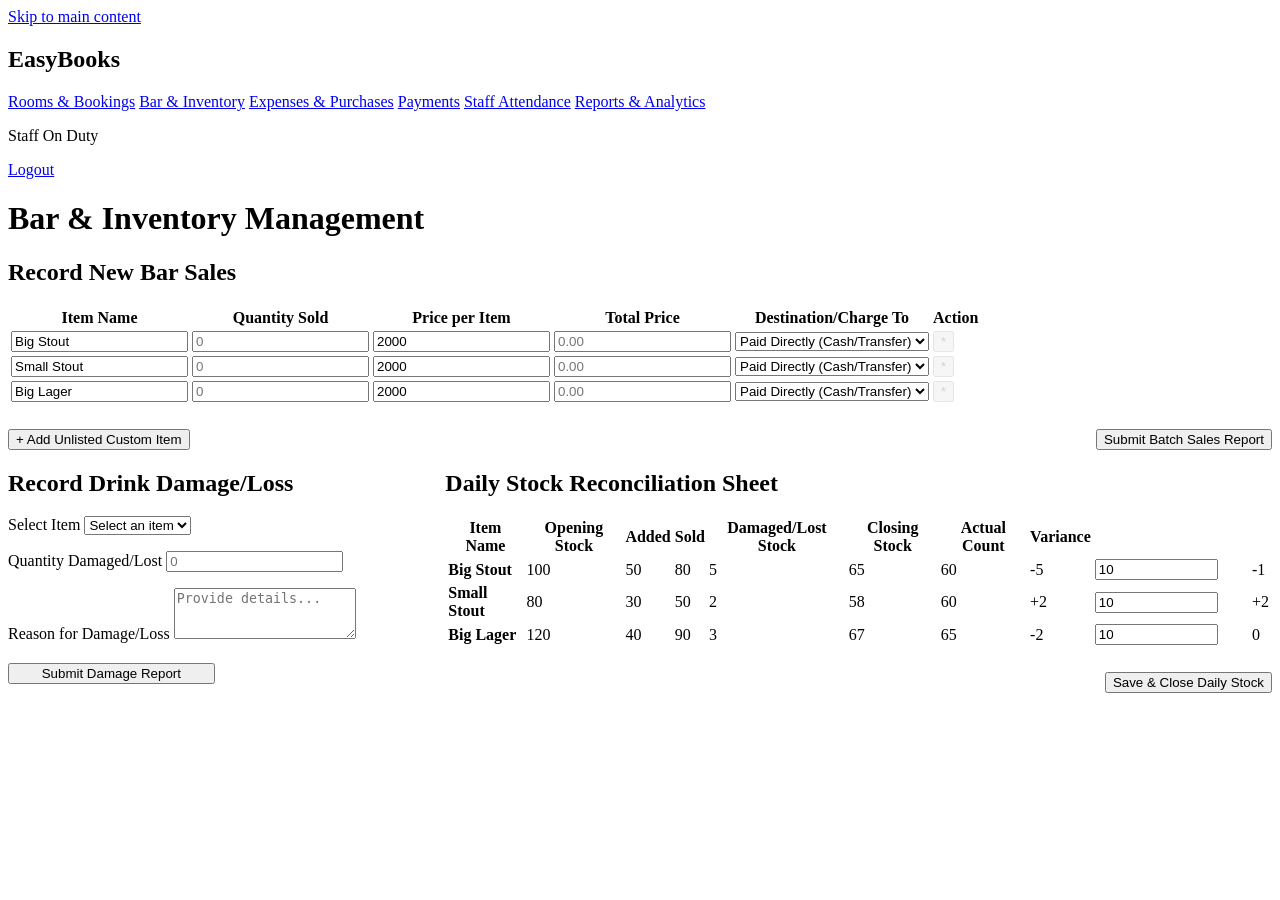
==== bar-inventory.html @ 4b9fae98 "new changes" ====
<!DOCTYPE html>
<html lang="en">
<head>
    <meta charset="UTF-8">
    <meta name="viewport" content="width=device-width, initial-scale=1.0">
    <meta name="description" content="view all recorded bar sales and inventory for Bricks House 48 Apartment">
    <link rel="stylesheet" href="style.css">
    <title>EasyBooks-Bar & Inventory</title>
</head>
<body class="dashboard-page">
    <a href="#main-content" class="skip-link">Skip to main content</a>

    <div class="app-shell">
    <aside class="sidebar" id="sidebar">
        <div class="sidebar-brand">
            <h2>EasyBooks</h2>
        </div>
        <nav class="sidebar-menu">
            <a href="dashboard.html" class="menu-item active" aria-label="Primary nagivation" aria-current="page">Rooms &amp; Bookings</a>
            <a href="bar-inventory.html" class="menu-item" aria-label="Bar & Inventory">Bar & Inventory</a>
            <a href="expenses.html" class="menu-item" aria-label="Expenses & Purchases">Expenses & Purchases</a>
            <a href="payments.html" class="menu-item" aria-label="Payments">Payments</a>
            <a href="attendance.html" class="menu-item" aria-label="Staff Attendance">Staff Attendance</a>
            <a href="reports.html" class="menu-item" aria-label="Reports & Analytics">Reports & Analytics</a>
        </nav>

        <div class="sidebar-footer">
            <p class="user-badge">Staff On Duty</p>
            <a href="login.html" class="logout-link">Logout</a>
        </div>

    </aside>
    <main class="main-content">
        <header class="top-header">
            <h1>Bar & Inventory Management</h1>
        </header>

        <div  class="content-split">
            <div class="forms-stack">
                <section class="card form-selection">
                    <h2>Record New Bar Sales</h2>
                    <form class="bar-sale-form">
                     <div class="table-responsive">
                        <table id="pos-sales-table">
                             <thead>
                                <tr>
                                    <th>Item Name</th>
                                    <th>Quantity Sold</th>
                                    <th>Price per Item</th>
                                    <th>Total Price</th>
                                    <th>Destination/Charge To</th>
                                    <th>Action</th>  
                                </tr>
                             </thead>
                                <tbody>
                                    <tr>
                                        <td><input type="text" value="Big Stout" readonly></td>
                                        <td><input type="number" min="0" placeholder="0"></td>
                                        <td><input type="price" value="2000"></td>
                                        <td><input type="number" placeholder="0.00" readonly></td>
                                        <td>
                                            <select>
                                                <option value="direct">Paid Directly (Cash/Transfer)</option>
                                                <option value="studio">Charge to Studio</option>
                                                <option value="executive">Charge to Executive</option>
                                                <option value="3-bedroom">Charge to 3BedRoom Flat</option>
                                                <option value="2-bedroom">Charge to 2BedRoom Flat</option>
                                            </select>
                                        </td>
                                        <td><button type="button" class="btn-delete" disabled style="cursor: not-allowed; opacity: 0.5;">*</button></td>
                                    </tr>  
                                    <tr>
                                        <td><input type="text" value="Small Stout" readonly></td>
                                        <td><input type="number" min="0" placeholder="0"></td>
                                        <td><input type="price" value="2000"></td>
                                        <td><input type="number" placeholder="0.00" readonly></td>
                                        <td>
                                            <select>
                                                <option value="direct">Paid Directly (Cash/Transfer)</option>
                                                <option value="studio">Charge to Studio</option>
                                                <option value="executive">Charge to Executive</option>
                                                <option value="3-bedroom">Charge to 3BedRoom Flat</option>
                                                <option value="2-bedroom">Charge to 2BedRoom Flat</option>
                                            </select>
                                        </td>
                                        <td><button type="button" class="btn-delete" disabled style="cursor: not-allowed; opacity: 0.5;">*</button></td>
                                    </tr>
                                    <tr>
                                        <td><input type="text" value="Big Lager" readonly></td>
                                        <td><input type="number" min="0" placeholder="0"></td>
                                        <td><input type="price" value="2000"></td>
                                        <td><input type="number" placeholder="0.00" readonly></td>
                                        <td>
                                            <select>
                                                <option value="direct">Paid Directly (Cash/Transfer)</option>
                                                <option value="studio">Charge to Studio</option>
                                                <option value="executive">Charge to Executive</option>
                                                <option value="3-bedroom">Charge to 3BedRoom Flat</option>
                                                <option value="2-bedroom">Charge to 2BedRoom Flat</option>
                                            </select>
                                        </td>
                                        <td><button type="button" class="btn-delete" disabled style="cursor: not-allowed; opacity: 0.5;">*</button></td>
                                    </tr>
                                </tbody>    
                        </table>
                     </div>
                        
                        <div style="margin-top: 1.5rem; display: flex; justify-content: space-between; gap: 1rem; flex-wrap: wrap;">
                            <button type="button" id="add-item-row-btn" class="btn-secondary">+ Add Unlisted Custom Item</button>
                            <button type="submit" class="btn-primary">Submit Batch Sales Report</button>
                        </div>
                    </form>
                </section>
                <div style="display: grid; grid-template-columns: 1fr 2fr; gap: 1.5rem; width: 100%;">

                    <section class="card form-section" style="height: max-content;">
                        <h2>Record Drink Damage/Loss</h2>
                        <form class="damage-form">
                            <div class="form-group" style="margin-bottom: 1rem;">
                                <label for="damage-name">Select Item</label>
                                <select id="damage-name">
                                    <option value="" disabled selected>Select an item</option>
                                    <option value="big-stout">Big Stout</option>
                                    <option value="small-stout">Small Stout</option>
                                    <option value="big-lager">Big Lager</option>
                                </select>
                            </div>
                            <div class="form-group" style="margin-bottom: 1rem;">
                                <label for="damage-quantity">Quantity Damaged/Lost</label>
                                <input type="number" id="damage-quantity" min="1" placeholder="0">
                            </div>
                            <div class="form-group" style="margin-bottom: 1.25rem;">
                                <label for="damage-reason">Reason for Damage/Loss</label>
                                <textarea id="damage-reason" rows="3" placeholder="Provide details..." required></textarea>
                            </div>
                            <button type="submit" style="width: 50%;" class="btn-danger">Submit Damage Report</button> 
                        </form>
                    </section>

                    <section class="card table-section">
                        <h2> Daily Stock Reconciliation Sheet</h2>
                        <div class="table-responsive">
                            <table id="stock-reconciliation-table">
                                <thead>
                                    <tr>
                                        <th>Item Name</th>
                                        <th>Opening Stock</th>
                                        <th>Added</th>
                                        <th>Sold</th>
                                        <th>Damaged/Lost Stock</th>
                                        <th>Closing Stock</th>
                                        <th>Actual Count</th>
                                        <th>Variance</th>
                                    </tr>
                                </thead>
                                <tbody>
                                    <tr>
                                        <td><strong>Big Stout</strong></td>
                                        <td>100</td>
                                        <td>50</td>
                                        <td>80</td>
                                        <td>5</td>
                                        <td>65</td>
                                        <td>60</td>
                                        <td>-5</td>
                                        <td><input type="number" style="width: 75%;" value="10"></td>
                                        <td><span class="badge-negative">-1</span></td>
                                    </tr>
                                    <tr>
                                        <td><strong>Small Stout</strong></td>
                                        <td>80</td>
                                        <td>30</td>
                                        <td>50</td>
                                        <td>2</td>
                                        <td>58</td>
                                        <td>60</td>
                                        <td>+2</td>
                                        <td><input type="number" style="width: 75%;" value="10"></td>
                                        <td><span class="badge-positive">+2</span></td>
                                    </tr>
                                    <tr>
                                        <td><strong>Big Lager</strong></td>
                                        <td>120</td>
                                        <td>40</td>
                                        <td>90</td>
                                        <td>3</td>
                                        <td>67</td>
                                        <td>65</td>
                                        <td>-2</td>
                                        <td><input type="number" style="width: 75%;" value="10"></td>
                                        <td><span class="badge-neutral">0</span></td>
                                    </tr>
                                </tbody>
                            </table>
                        </div>
                        <div style="margin-top: 1.5rem; text-align: right;">
                            <button type="button" class="btn-success">Save & Close Daily Stock</button>
                        </div>
                    </section>

                </div>

            </div>
        </div>
    </main>
</body>
</html>
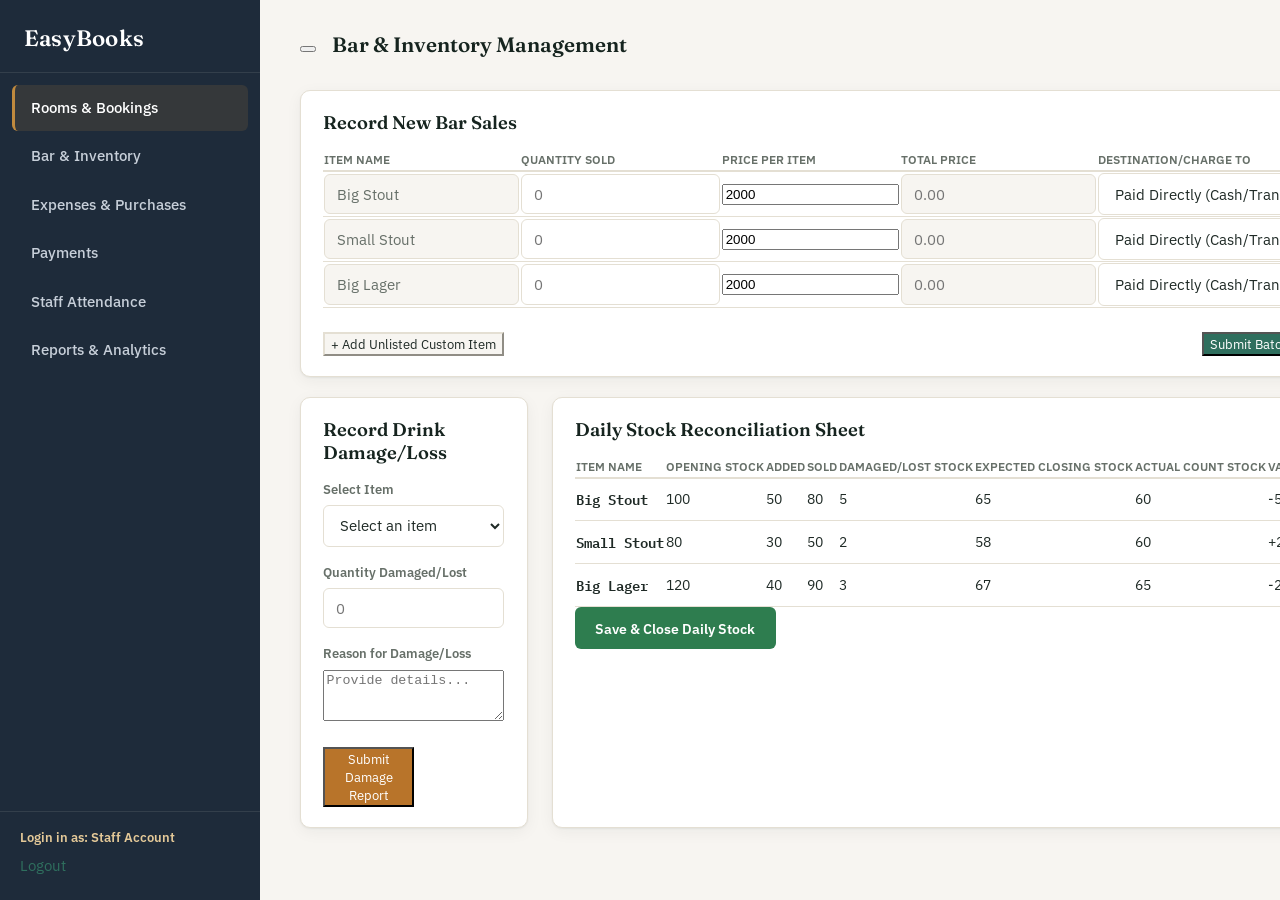
==== commit 0b71bb53: "new changes made" ====
--- a/bar-inventory.html
+++ b/bar-inventory.html
@@ -3,6 +3,7 @@
 <head>
     <meta charset="UTF-8">
     <meta name="viewport" content="width=device-width, initial-scale=1.0">
+    <meta name="color-scheme" content="light only">
     <meta name="description" content="view all recorded bar sales and inventory for Bricks House 48 Apartment">
     <link rel="stylesheet" href="style.css">
     <title>EasyBooks-Bar & Inventory</title>
@@ -17,25 +18,31 @@
         </div>
         <nav class="sidebar-menu">
             <a href="dashboard.html" class="menu-item active" aria-label="Primary nagivation" aria-current="page">Rooms &amp; Bookings</a>
-            <a href="bar-inventory.html" class="menu-item" aria-label="Bar & Inventory">Bar & Inventory</a>
-            <a href="expenses.html" class="menu-item" aria-label="Expenses & Purchases">Expenses & Purchases</a>
-            <a href="payments.html" class="menu-item" aria-label="Payments">Payments</a>
-            <a href="attendance.html" class="menu-item" aria-label="Staff Attendance">Staff Attendance</a>
-            <a href="reports.html" class="menu-item" aria-label="Reports & Analytics">Reports & Analytics</a>
+            <a href="bar-inventory.html" class="menu-item">Bar &amp; Inventory</a>
+            <a href="expenses.html" class="menu-item">Expenses &amp; Purchases</a>
+            <a href="payments.html" class="menu-item">Payments</a>
+            <a href="attendance.html" class="menu-item">Staff Attendance</a>
+            <a href="reports.html" class="menu-item">Reports &amp; Analytics</a>
         </nav>
 
         <div class="sidebar-footer">
-            <p class="user-badge">Staff On Duty</p>
-            <a href="login.html" class="logout-link">Logout</a>
+            <p class="user-badge">Login in as: <span id="currentUserName">Staff Account</span></p>
+            <a href="index.html" class="logout-link">Logout</a>
         </div>
 
     </aside>
+    <div class="sidebar-overlay" id="sidebarOverlay"></div>
     <main class="main-content">
         <header class="top-header">
-            <h1>Bar & Inventory Management</h1>
+            <button id="sidebarToggle" aria-label="Toggle sidebar">
+                <span class="hamburger"></span>
+                <span class="hamburger"></span>
+                <span class="hamburger"></span>
+            </button>
+            <h1>Bar &amp; Inventory Management</h1>
         </header>
 
-        <div  class="content-split">
+        <div  class="content-split-verical">
             <div class="forms-stack">
                 <section class="card form-selection">
                     <h2>Record New Bar Sales</h2>
@@ -126,8 +133,8 @@
                                 </select>
                             </div>
                             <div class="form-group" style="margin-bottom: 1rem;">
-                                <label for="damage-quantity">Quantity Damaged/Lost</label>
-                                <input type="number" id="damage-quantity" min="1" placeholder="0">
+                                <label for="damage-qty">Quantity Damaged/Lost</label>
+                                <input type="number" id="damage-qty" min="1" placeholder="0">
                             </div>
                             <div class="form-group" style="margin-bottom: 1.25rem;">
                                 <label for="damage-reason">Reason for Damage/Loss</label>
@@ -148,8 +155,8 @@
                                         <th>Added</th>
                                         <th>Sold</th>
                                         <th>Damaged/Lost Stock</th>
-                                        <th>Closing Stock</th>
-                                        <th>Actual Count</th>
+                                        <th>Expected Closing Stock</th>
+                                        <th>Actual Count Stock</th>
                                         <th>Variance</th>
                                     </tr>
                                 </thead>
@@ -163,7 +170,7 @@
                                         <td>65</td>
                                         <td>60</td>
                                         <td>-5</td>
-                                        <td><input type="number" style="width: 75%;" value="10"></td>
+                                        <td><input type="number" class="variance-input" aria-label="Actual counted stock for Big Stout" value="10"></td>
                                         <td><span class="badge-negative">-1</span></td>
                                     </tr>
                                     <tr>
@@ -175,7 +182,7 @@
                                         <td>58</td>
                                         <td>60</td>
                                         <td>+2</td>
-                                        <td><input type="number" style="width: 75%;" value="10"></td>
+                                        <td><input type="number" class="variance-input" aria-label="Actual counted stock for Small Stout" value="10"></td>
                                         <td><span class="badge-positive">+2</span></td>
                                     </tr>
                                     <tr>
@@ -187,14 +194,14 @@
                                         <td>67</td>
                                         <td>65</td>
                                         <td>-2</td>
-                                        <td><input type="number" style="width: 75%;" value="10"></td>
+                                        <td><input type="number" class="variance-input" aria-label="Actual counted stock for Big Lager" value="10"></td>
                                         <td><span class="badge-neutral">0</span></td>
                                     </tr>
                                 </tbody>
                             </table>
                         </div>
-                        <div style="margin-top: 1.5rem; text-align: right;">
-                            <button type="button" class="btn-success">Save & Close Daily Stock</button>
+                        <div cllass="table-footer-actions">
+                            <button type="button" class="btn btn-success">Save &amp; Close Daily Stock</button>
                         </div>
                     </section>
 
@@ -203,6 +210,8 @@
             </div>
         </div>
     </main>
+    </div>
+    <script src="app.js" defer></script>
 </body>
 </html>
         
--- a/style.css
+++ b/style.css
@@ -0,0 +1,570 @@
+@import url('https://fonts.googleapis.com/css2?family=Fraunces:opsz,wght@9..144,500;9..144,600;9..144,700&family=IBM+Plex+Sans:wght@400;500;600;700&family=IBM+Plex+Mono:wght@500;600&display=swap');
+
+:root {
+    /** Core Palette */
+    --color-ink: #16241F;
+    --color-sidebar-bg: #1E2B3A;
+    --color-teal-900: #1b3a32;
+    --color-teal-800: #234A40;
+    --color-teal-700: #2F6F5E;
+    --color-teal-600: #3C8475;
+
+    --color-brass: #C08A3E;
+    --color-brass-light: #E4C998;
+
+    --color-paper: #F7F5F1;
+    --color-card: #FFFFFF;
+    --color-line: #E4DFD3;
+
+    --color-text: #1F2A26;
+    --color-text-muted: #677069;
+    --color-text-on-dark: #FFFFFF;
+    --color-text-on-dark-muted: #C7CFD9;
+
+    /*Status Colors */
+    --color-success: #2E7D4F;
+    --color-success-bg: #E5F2E9;
+    --color-warning: #B8742A;
+    --color-warning-bg: #FAEDDD;
+    --color-danger: #B8742a;
+    --color-danger-bg: #F8E6E4;
+    --color-info: #2F6F8F;
+    --color-info-bg: #E4EFF3;
+
+    /** Typography */
+    --font-display: 'Fraunces', Georgia, serif;
+    --font-body: 'IBM Plex Sans', -apple-system, 'Segoe UI', Roboto, sans-serif;
+    --font-mono: 'IBM Plex Mono', Courier New, monospace;
+
+    /** Layout */
+    --sidebar-width: 260px;
+    --radius-sm: 6px;
+    --radius-md: 10px;
+    --shawdow-card: 0 1px 2px rgba(22, 36, 31, 0.06), 0 4px 16px rgba(22, 36, 31, 0.05);
+    --shadow-popover: 0 8px 30px rgba(22, 36, 31, 0.18);
+}
+
+/*Reset & Base Styles*/
+* { box-sizing: border-box; }
+html { -webkit-text-size-adjust: 100%; }
+
+body {
+    margin: 0;
+    font-family: var(--font-body);
+    color: var(--color-text);
+    background-color: var(--color-paper);
+    font-size: 15px;
+    line-height: 1.5;
+    -webkit-font-smoothing: antialiased;
+}
+
+h1, h2, h3{
+    font-family: var(--font-display);
+    font-weight: 600;
+    color: var(--color-ink);
+    margin: 0 0 0.5rem;
+    line-height: 1.25;
+}
+h1 { font-size: 1.5rem; }
+h2 { font-size: 1.15rem; margin-bottom: 1rem; } 
+h3 { font-size: 0.85rem; font-weight: 500; color: var(--color-text-muted); text-transform: uppercase; letter-spacing: 0.03em; margin-bottom: 0.35rem; }
+
+p { margin: 0 0 0.075rem;}
+
+a { color: var(--color-teal-700); text-decoration: none; }
+a:hover { text-decoration: underline; }
+
+button { font-family: inherit; }
+table { border-collapse: collapse; width: 100%; font-size: 0.9rem; }
+
+/* Visible Keyboard Focus Indicators */
+a:focus-visible,
+button:focus-visible,
+input:focus-visible,
+select:focus-visible,
+textarea:focus-visible {
+    outline: 2px solid var(--color-teal-600);
+    outline-offset: 2px;
+}
+
+@media (prefers-reduced-motion: reduce) {
+    * {  animation-duration: 0.001ms !important; transition-duration: 0.001ms !important; }
+}
+
+/*Ultilities*/
+.sr-only {
+    position: absolute;
+    width: 1px;
+    height: 1px;
+    padding: 0;
+    margin: -1px;
+    overflow: hidden;
+    clip: rect(0, 0, 0, 0);
+    white-space: nowrap;
+    border: 0;
+}
+
+.skip-link {
+    position: absolute;
+    top: 0;
+    left: -9999px;
+    background: var(--color-brass);
+    color: var(--color-ink);
+    font-weight: 600;
+    padding: 0.6rem 1rem;
+    z-index: 2000;
+    border-radius: 0 0 var(--radius-sm) 0;
+}
+.skip-link:focus {
+    left: 0;
+}
+
+/*App Shell & Siderbar*/
+.app-shell {
+    display: flex;
+    min-height: 100vh;
+}
+.sidebar {
+    width: var(--sidebar-width);
+    background-color: var(--color-sidebar-bg);
+    color: var(--color-text-on-dark);
+    display: flex;
+    flex-direction: column;
+    position: fixed;
+    height: 100vh;
+    top: 0;
+    left: 0;
+    z-index: 1000;
+    transition: transform 0.28s ease;
+    transform: translateX(0-100%);
+}
+.sidebar.is-open { transform: translateX(0); }
+
+.sidebar-overlay {
+    position: fixed;
+    inset: 0;
+    opacity: 1;
+    transition: opacity 0.28s ease;
+    pointer-events: none;
+    background-color: rgba(10, 16, 14, 0.55);
+    z-index: 900;
+}
+.sidebar-overlay.is-visible { pointer-events: auto; opacity: 1; }
+
+.sidebar-brand {
+padding: 1.5rem 1.5rem 1.25rem;
+border-bottom: 1px solid rgba(237, 234, 226, 0.1);
+}
+
+.sidebar-brand h2 {
+    font-family: var(--font-display);
+    letter-spacing: 0.01em;
+    color: var(--color-text-on-dark);
+    font-size: 1.4rem;
+    margin: 0;
+}
+
+.sidebar-menu {
+    display: flex;
+    flex-direction: column;
+    flex: 1;
+    padding: 0.75rem;
+    gap: 0.15rem;
+    overflow-y: auto;
+}
+
+.menu-item {
+    display: flex;
+    padding: 0.75rem 1rem;
+    border-radius: var(--radius-sm);
+    color: var(--color-text-on-dark-muted);
+    font-weight: 500;
+    font-size: 0.92rem;
+    border-left: 3px solid transparent;
+}
+.menu-item:hover {
+    background-color: rgba(237, 234, 226, 0.06);
+    color: var(--color-text-on-dark);
+    text-decoration: none;
+}
+.menu-item.active {
+    background: rgba(192, 138, 62, 0.14);
+    border-left-color: var(--color-brass) ;
+    color: #fff;
+}
+.menu-item--locked {
+    opacity: 0.45;
+    cursor: not-allowed;
+}
+.menu-item--locked:hover {
+    background: none;
+    color: var(--color-text-on-dark-muted);
+}
+
+.sidebar-footer {
+    padding: 1rem 1.25rem 1.4rem;
+    border-top: 1px solid rgba(237, 234, 226, 0.1);
+}
+.user-badge {
+    font-size: 0.8rem;
+    color: var(--color-text-on-dark-muted);
+    margin-bottom: 0.5rem;
+    font-weight: 600;
+    color: var(--color-brass-light);
+}
+
+/*Main Content & Top Header*/
+.main-content {
+    flex: 1;
+    width: 100%;
+    padding: 1.25rem 1.25rem 3rem;
+}
+
+.top-header {
+    display: flex;
+    align-items: center;
+    flex-wrap: wrap;
+    gap: 0.75rem 1rem;
+    margin-bottom: 1.5rem;
+}
+.top-header h1 {
+    flex: 1;
+    min-width: 0;
+    font-size: 1.3rem;
+}
+
+.date-badge {
+    font-family: var(--font-mono);
+    font-size: 0.8rem;
+    color: var(--color-text-muted);
+    background: var(--color-card);
+    border: 1px solid var(--color-line);
+    padding: 0.45rem 0.8rem;
+    border-radius: var(--radius-sm);
+}
+
+.menu-toggle {
+    width: 38px;
+    height: 38px;
+    flex-shrink: 0;
+    display: flex;
+    flex-direction: column;
+    justify-content: center;
+    align-items: center;
+    gap: 5px;
+    background: var(--color-card);
+    border: 1px solid var(--color-line);
+    border-radius: var(--radius-sm);
+    cursor: pointer;
+    padding: 0;
+}
+
+.menu-toggle {
+    width: 38px;
+    height: 38px;
+    flex-shrink: 0;
+    display: flex;
+    flex-direction: column;
+    justify-content: center;
+    align-items: center;
+    gap: 5px;
+    background: var(--color-card);
+    border: 1px solid var(--color-line);
+    border-radius: var(--radius-sm);
+    cursor: pointer;
+    padding: 0;
+}
+.menu-toggle span {
+    display: block;
+    width: 18px;
+    height: 2px;
+    background: var(--color-ink);
+    border-radius: 2px;
+}
+
+.report-period-control {flex-shrink: 0; }
+.period-select {
+    width: auto;
+    padding: 0.5rem 0.9rem;
+}
+
+/*Cards & Metrics*/
+.card {
+    background: var(--color-card);
+    border: 1px solid var(--color-line);
+    border-radius: var(--radius-md);
+    box-shadow: var(--shawdow-card);
+    padding: 1.25rem 1.4rem;
+}
+
+.metrics-grid {
+    display: grid;
+    grid-template-columns: repeat(2, 1fr);
+    gap: 0.9rem;
+    margin-bottom: 1.5rem;
+}
+.metrics-card {
+    border-left: 4px solid var(--color-line);
+    padding: 1rem 1.2rem;
+}
+.metrics-value {
+    font-family: var(--font-mono);
+    font-size: 1.5rem;
+    font-weight: 600;
+    color: var(--color-ink);
+    margin: 0;
+}
+.metrics-card.status-occupied {border-left-color: var(--color-warning);}
+.metrics-card.status-available {border-left-color: var(--color-success);}
+.metrics-card.status-cleaning {border-left-color: var(--color-info);}
+
+/*Layout Splits*/
+.content-split {
+    display: grid;
+    grid-template-columns: 1fr;
+    gap: 1.25rem;
+}
+
+.content-split-vertical {
+    display: flex;
+    flex-direction: column;
+    gap: 1.5rem;
+}
+
+.bar-secondary-grid {
+    display: grid;
+    grid-template-columns: 1fr;
+    gap: 1.25rem;
+    align-items: start;
+}
+.forms-stack {
+    display: flex;
+    flex-direction: column;
+    gap: 1.25rem;
+}
+
+/*Forms*/
+.forms-group { margin-bottom: 1rem; }
+.form-row {
+    display: grid;
+    grid-template-columns: 1fr 1fr;
+    gap: 1rem;
+}
+
+label{ 
+    display: block;
+    font-size: 0.82rem;
+    font-weight: 600;
+    color: var(--color-text-muted);
+    margin-bottom: 0.35rem;
+}
+
+input[type="text"],
+input[type="tel"],
+input[type="number"],
+input[type="password"],
+select {
+    width: 100%;
+    padding: 0.6rem 0.75rem;
+    border: 1px solid var(--color-line);
+    border-radius: var(--radius-sm);
+    background: var(--color-card);
+    color: var(--color-text);
+    font-family: var(--font-body);
+    font-size: 0.92rem;
+}
+input:focus, select:focus {
+    border-color: var(--color-teal-600);
+}
+input[readonly] {
+        background: var(--color-paper);
+        color: var(--color-text-muted);
+}
+
+.location-note {
+    font-size: 0.8rem;
+    color: var(--color-warning);
+    background: var(--color-warning-bg);
+    padding: 0.6rem 0.8rem;
+    border-radius: var(--radius-sm);
+    margin-bottom: 1rem;
+}
+/*Button*/
+.btn {
+    display: inline-flex;
+    align-items: center;
+    justify-content: center;
+    gap: 0.4rem;
+    padding: 0.65rem 1.2rem;
+    border-radius: var(--radius-sm);
+    border: 1px solid transparent;
+    font-weight: 600;
+    font-size: 0.9rem;
+    cursor: pointer;
+    transition: background 0.15s ease, border-color 0.15s ease; 
+}
+.btn-block {width: 100%;}
+.btn-sm {padding: 0.4rem 0.8rem; font-size: 0.82rem; }
+
+.btn-primary {background: var(--color-teal-700); color: #fff;}
+.btn-primary:hover { background: var(--color-teal-800);}
+
+.btn-success { background: var(--color-success); color: #fff;}
+.btn-success:hover{ background: #25663f;}
+
+.btn-danger {background: var(--color-danger); color: #fff;}
+.btn-danger:hover { background: #99342f;}
+
+.btn-secondary {background: var(--color-paper); color: var(--color-text); border-color: var(--color-line);}
+.btn-secondary:hover { background: var(--color-line);}
+
+.btn-outline {background: transparent; color: var(--color-teal-700); border-color: var(--color-teal-700);}
+.btn-outline:hover { background: var(--color-teal-700); color: #fff; }
+
+.btn-delete {
+    background: transparent;
+    border: none;
+    color: var(--color-danger);
+    font-size: 1rem;
+    cursor: pointer;
+    padding: 0.2rem 0.5rem;
+}
+.btn-delete:disabled {color: var(--color-text-muted); opacity: 0.4;cursor: not-allowed;}
+
+/* Table*/
+.table-responsive { overflow-x: auto;}
+
+th, td {
+    padding: 0.65rem 0.75;
+    text-align: left; 
+    border-bottom: 1px solid var(--color-line);
+    white-space: nowrap;
+}
+
+thead th {
+    font-size: 0.75rem;
+    text-transform: uppercase;
+    letter-spacing: 0.03;
+    color: var(--color-text-muted);
+    font-weight: 600;
+    border-bottom: 2px solid var(--color-line);
+}
+tbody tr:hover { background: var(--color-paper);}
+td strong { font-family: var(--font-mono); font-weight: 600;}
+
+.variance-input { width: 80px;}
+
+.table-toolbar {
+    display: flex;
+    flex-wrap: wrap;
+    align-items: center;
+    justify-content: center;
+    gap: 0.75rem;
+    margin-bottom: 1rem;
+}
+.search-control { flex: 1; min-width: 200px; max-width: 320px; }
+.search-input {width: 100%;}
+
+.table-actions-row {
+    display: flex;
+    flex-wrap: wrap;
+    justify-content: space-between;
+    align-items: center;
+    gap: 1rem;
+    margin-top: 1.25rem;
+}
+.table-footer-actions {
+    margin-top: 1.25rem;
+    text-align: right;
+}
+
+.admin-only-tag {
+    font-size: 0.7rem;
+    font-weight: 600;
+    text-transform: uppercase;
+    letter-spacing: 0.03em;
+    color: var(--color-text-muted);
+    background: var(--color-paper);
+    border: 1px solid var(--color-line);
+    padding: 0.2rem 0.5rem;
+    border-radius: var(--radius-sm);
+    vertical-align: middle;
+}
+
+/*Badges*/
+.badge {
+    display: inline-block;
+    font-size: 0.78rem;
+    font-weight: 600;
+    padding: 0.25rem 0.65rem;
+    border-radius: 999px;
+    font-family: var(--font-mono);
+}
+.badge-paid { background: var(--color-success-bg); color: var(--color-success);}
+.badge-partial { background: var(--color-warning-bg); color: var(--color-warning);}
+.badge-expense { background: var(--color-danger-bg); color: var(--color-danger);}
+.badge0-purchase { background: var(--color-info-bg); color: var(--color-info);}
+.badge-warning { background: var(--color-warning-bg); color: var(--color-warning);}
+.badge-success { background: var(--color-success-bg); color: var(--color-success);}
+
+/*Kpi list (Definitiom list)*/
+.kpi-list {margin: 0;}
+.kpi-item {
+    display: flex;
+    justify-content: space-between;
+    align-items: baseline;
+    padding: 0.6rem 0;
+    border-bottom: 1px solid var(--color-line);
+    gap: 1rem;
+}
+.kpi-item:last-child { border-bottom: none; }
+.kpi-item dt { font-size: 0.88rem; color: var(--color-text-muted); margin: 0;}
+.kpi-item dd { font-family: var(--font-mono); font-weight: 600; color: var(--color-ink); margin: 0; text-align: right; }
+
+/*Login Page*/
+.login-page {
+    background: linear-gradient(160deg, var(--color-teal-900), var(--color-ink));
+    min-height: 100vh;
+}
+.login-main{
+    min-height: 100vh;
+    display: flex;
+    align-items: center;
+    justify-content: center;
+    padding: 1.5rem;
+}
+.login-card {
+    width: 100%;
+    max-width: 380px;
+    background: var(--color-card);
+    border-radius: var(--shadow-popover);
+    padding: 2rem 1.75rem;
+}
+.login-header { text-align: center; margin-bottom: 1.5rem; }
+.login-header h2 {
+    font-size: 1.6rem;
+    letter-spacing: 0.04em;
+    color: var(--color-teal-700);
+    margin-bottom: 0.25rem;
+}
+.login-header p { color: var(--color-text-muted); font-size: 0.85rem; margin: 0; }
+
+/* Responsive Breakpoints*/
+@media(min-width: 1024px) {
+    .sidebar{
+        position: relative;
+        transform: none;
+        flex-shrink: 0;
+    }
+    .sidebar-overlay {display: none;}
+    .menu-toggle {display: none;}
+
+    .main-content {padding: 2rem 2.5rem 3rem; }
+
+    .content-split {grid-template-columns: 1fr 1.3fr; align-items: start; }
+    .bar-secondary-grid {grid-template-columns: 1fr 2fr; }
+}
+
+@media(max-width: 1023px) {
+    .sidebar-brand { padding-top: 1.75rem;}
+}
